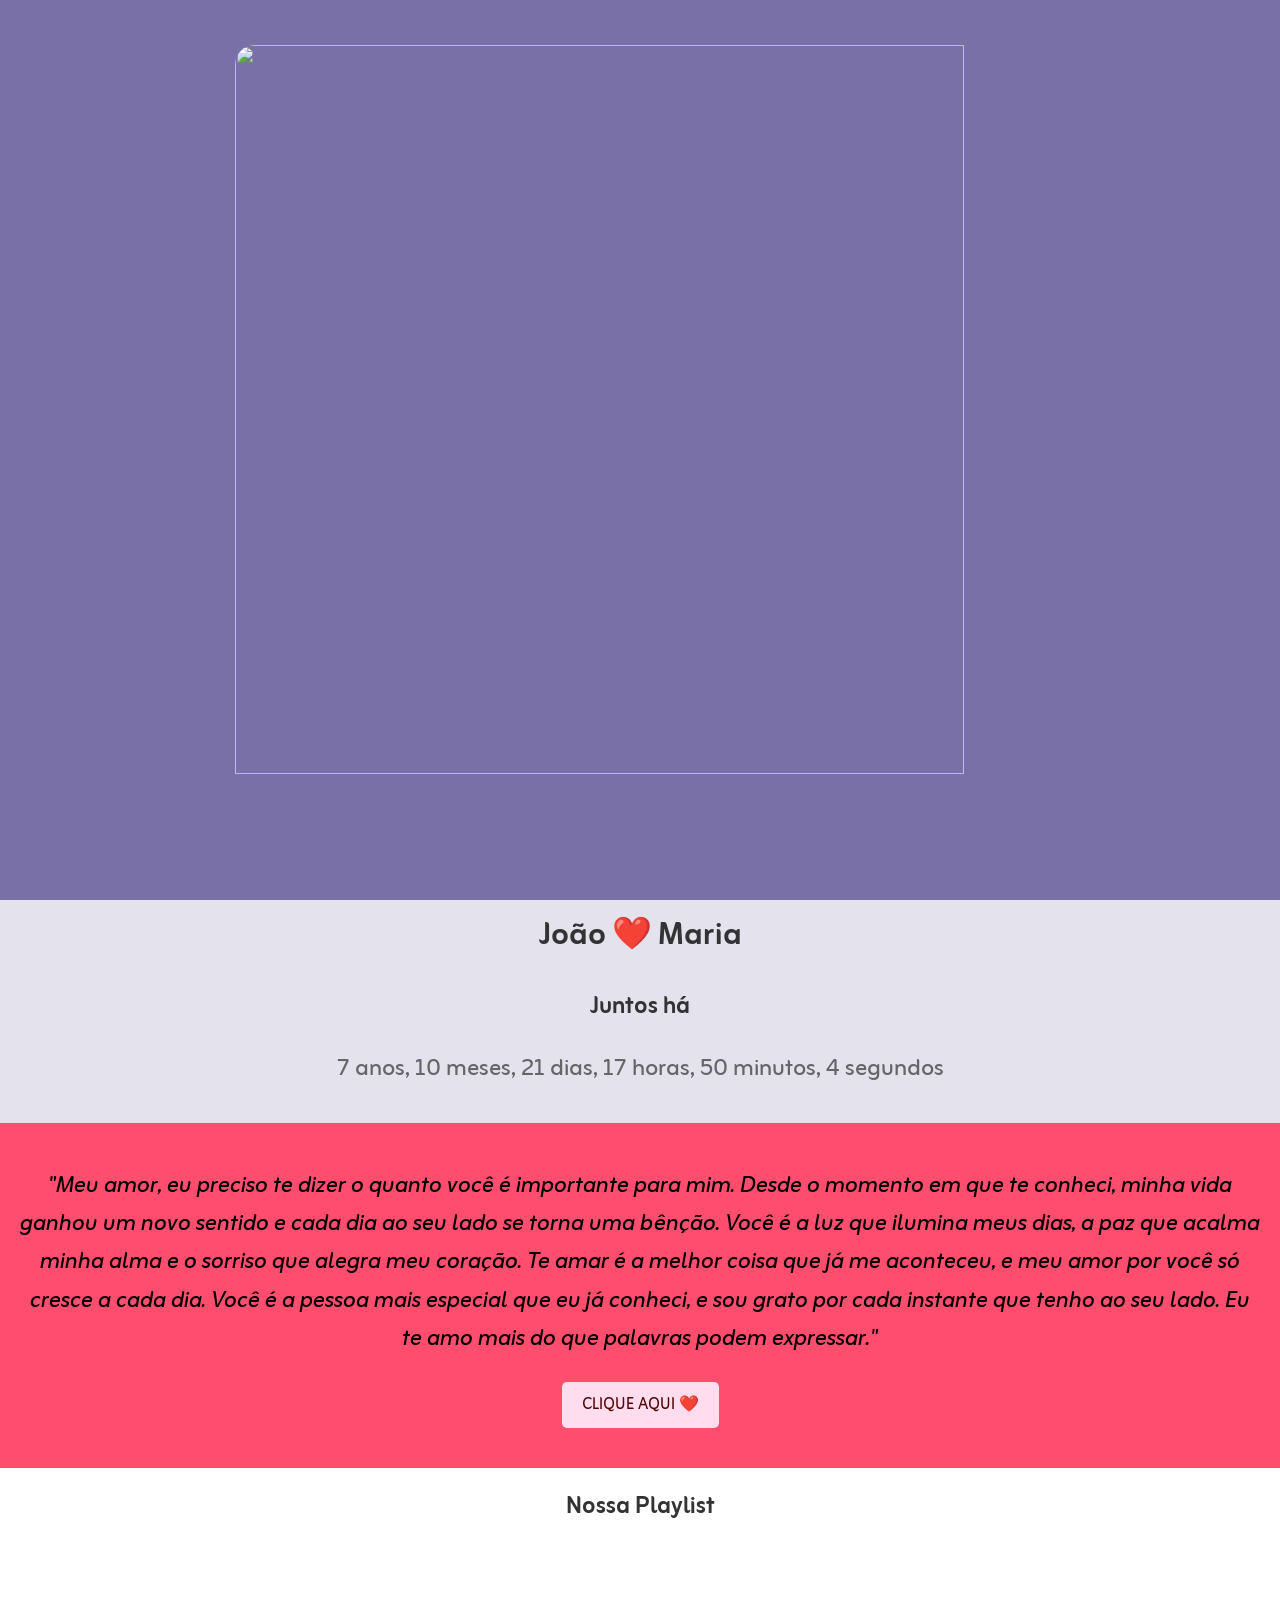
==== index.html @ 99b08e58 "feat: adicionado opção de playlist spotify" ====
<!DOCTYPE html>
<html lang="pt-BR">
<head>
    <meta charset="UTF-8">
    <meta name="viewport" content="width=device-width, initial-scale=1.0">
    <title>Fulano e Fulana</title>
    <link rel="preconnect" href="https://fonts.googleapis.com">
    <link rel="preconnect" href="https://fonts.gstatic.com" crossorigin>
    <link href="https://fonts.googleapis.com/css2?family=Zain:wght@200;300;400;700;800;900&display=swap" rel="stylesheet">
    <style>
        body {
            font-family: 'Zain', sans-serif;
            line-height: 1.6;
            margin: 0;
            padding: 0;
            background-color: #f4f4f4;
        }
        .container {
            max-width: 100%;
            margin: 0 auto;
            background-color: #fff;
            box-shadow: 0 0 10px rgba(0,0,0,0.1);
        }
        .card {
            background-color: #7870a7;
            overflow: hidden;
        }
        .slider {
            position: relative;
            width: 100vh;
            height: 100vh;
            overflow: hidden;
            display: flex;
            justify-content: center;
            align-items: center;
            margin: 0 auto; 
            max-width: 100%; 
        }
        .slide {
            width: 90%;
            height: 90%;
            object-fit: cover;
            object-position: center;
            position: absolute;
            opacity: 0;
            transition: opacity 0.5s ease-in-out;
            border-radius: 20px;
        }
        .slide.active {
            opacity: 1;
        }
        .tempo-namoro {
            padding: 10px;
            text-align: center;
            background-color: rgba(255, 255, 255, 0.8);
            margin-bottom: 0; 
        }
        h2 {
            margin-top: 0;
            color: #333;
        }
        #tempo {
            font-size: 1.6em;
            color: #666;
        }
        .frase-amor {
            padding: 20px;
            text-align: center;
            background-color: #ff4e6d;
            margin-top: 0; 
        }
        .frase-amor p {
            font-size: 1.5em;
            font-style: italic;
        }
        .coracao {
            position: fixed;
            font-size: 20px;
            color: red;
            opacity: 0;
            z-index: 9999;
            animation: cair 3s linear;
        }
        @keyframes cair {
            0% {
                transform: translateY(-100vh) scale(0);
                opacity: 0;
            }
            50% {
                opacity: 1;
            }
            100% {
                transform: translateY(100vh) scale(1);
                opacity: 0;
            }
        }
        #verCoracoes {
            display: block;
            margin: 20px auto;
            padding: 10px 20px;
            font-size: 1em;
            background-color: #ffddee;
            color: rgb(82, 6, 6);
            border: none;
            border-radius: 5px;
            cursor: pointer;
            font-family: 'Zain', sans-serif;
        }
        #verCoracoes:hover {
            color: #f03456;
            background-color: #792050;
        }
        @media (min-width: 768px) {
            #tempo br {
                display: none;
            }
        }
    </style>
</head>
<body>
    <div class="container">
        <div class="card">
            <div class="slider">
                <img src="https://i.pinimg.com/564x/aa/91/34/aa91344b0f8087d02eb458296b3bc774.jpg" class="slide active">
                <img src="https://i.pinimg.com/564x/36/82/0d/36820dabaf756b8c28c690462f1cfafe.jpg" class="slide">
                <img src="https://i.pinimg.com/564x/8c/db/be/8cdbbedd57513ca80be5f199ed4bce88.jpg" class="slide">
                <img src="https://i.pinimg.com/564x/92/40/16/924016464be9f62c24092bea685389ea.jpg" class="slide">
                <img src="https://i.pinimg.com/originals/20/43/fd/2043fd2376ea434335265caad88d81f0.jpg" class="slide">

                <!-- Aqui você copia a linha de cima e cola o link de mais foto -->
            </div>
            <div class="tempo-namoro">
                <h2 style="font-size: 2em;">João ❤️ Maria</h2>
                <h2 style="font-size: 1.5em;">Juntos há</h2>
                <p style="font-size: 1.5em;" id="tempo"></p>
            </div>
        </div>
        <div class="frase-amor">
            <p>"Meu amor, eu preciso te dizer o quanto você é importante para mim. Desde o momento em que te conheci, minha vida ganhou um novo sentido e cada dia ao seu lado se torna uma bênção. Você é a luz que ilumina meus dias, a paz que acalma minha alma e o sorriso que alegra meu coração. Te amar é a melhor coisa que já me aconteceu, e meu amor por você só cresce a cada dia. Você é a pessoa mais especial que eu já conheci, e sou grato por cada instante que tenho ao seu lado. Eu te amo mais do que palavras podem expressar."</p>
            <button id="verCoracoes" onclick="explosaoCoracoes()">CLIQUE AQUI ❤️</button>
        </div>
        <div style="margin-top: 20px;">
            <h2 style="text-align: center; color: #333;">Nossa Playlist</h2>
            <iframe style="border-radius:12px" src="https://open.spotify.com/embed/playlist/44E1ZbB9YMIclzFEpHXOoX?utm_source=generator" width="100%" height="152" frameBorder="0" allowfullscreen="" allow="autoplay; clipboard-write; encrypted-media; fullscreen; picture-in-picture" loading="lazy"></iframe>
        </div>
    </div>

    <script>
        // Slide de fotos
        let slideIndex = 0;
        const slides = document.getElementsByClassName("slide");

        function ajustarAltura() {
            const slider = document.querySelector('.slider');
            slider.style.height = `${window.innerHeight}px`;
        }

        function showSlides() {
            for (let i = 0; i < slides.length; i++) {
                slides[i].classList.remove("active");
            }
            slideIndex++;
            if (slideIndex > slides.length) {slideIndex = 1}
            slides[slideIndex-1].classList.add("active");
            setTimeout(showSlides, 5000); // Muda a imagem a cada 5 segundos
        }

        showSlides();

        // Cálculo do tempo de namoro
        const dataInicio = new Date("2019-01-25 12:00:00"); // Substitua pela data real de início do namoro no formato ANO-MÊS-DIA HORA:MINUTOS:SEGUNDOS

        function formatarUnidade(valor, singular, plural) {
            return valor <= 1 ? `${valor} ${singular}` : `${valor} ${plural}`;
        }

        function atualizarTempo() {
            const agora = new Date();
            const diferenca = agora - dataInicio;

            const anos = Math.floor(diferenca / (1000 * 60 * 60 * 24 * 365));
            const meses = Math.floor((diferenca % (1000 * 60 * 60 * 24 * 365)) / (1000 * 60 * 60 * 24 * 30));
            const dias = Math.floor((diferenca % (1000 * 60 * 60 * 24 * 30)) / (1000 * 60 * 60 * 24));
            const horas = Math.floor((diferenca % (1000 * 60 * 60 * 24)) / (1000 * 60 * 60));
            const minutos = Math.floor((diferenca % (1000 * 60 * 60)) / (1000 * 60));
            const segundos = Math.floor((diferenca % (1000 * 60)) / 1000);

            const anosFormatado = formatarUnidade(anos, 'ano', 'anos');
            const mesesFormatado = formatarUnidade(meses, 'mês', 'meses');
            const diasFormatado = formatarUnidade(dias, 'dia', 'dias');
            const horasFormatado = formatarUnidade(horas, 'hora', 'horas');
            const minutosFormatado = formatarUnidade(minutos, 'minuto', 'minutos');
            const segundosFormatado = formatarUnidade(segundos, 'segundo', 'segundos');

            document.getElementById("tempo").innerHTML = 
                `${anosFormatado}, ${mesesFormatado}, ${diasFormatado}, ${horasFormatado}, <br>${minutosFormatado}, ${segundosFormatado}`;
        }

        setInterval(atualizarTempo, 1000); // Atualiza a cada segundo
        atualizarTempo(); // Chama imediatamente para exibir o tempo inicial

        // Explosão de corações
        function criarCoracao() {
            const coracao = document.createElement('div');
            coracao.classList.add('coracao');
            coracao.innerHTML = '❤️😍';
            coracao.style.left = Math.random() * 100 + 'vw';
            coracao.style.top = '-20px'; // Posiciona o coração acima da tela
            document.body.appendChild(coracao);

            setTimeout(() => {
                coracao.remove();
            }, 5000);
        }

        function explosaoCoracoes() {
            for (let i = 0; i < 70; i++) {
                setTimeout(criarCoracao, i * 70);
            }
        }

        window.addEventListener('load', explosaoCoracoes);

        document.getElementById('verCoracoes').addEventListener('click', function() {
            explosaoCoracoes();
        });
    </script>
</body>
</html>
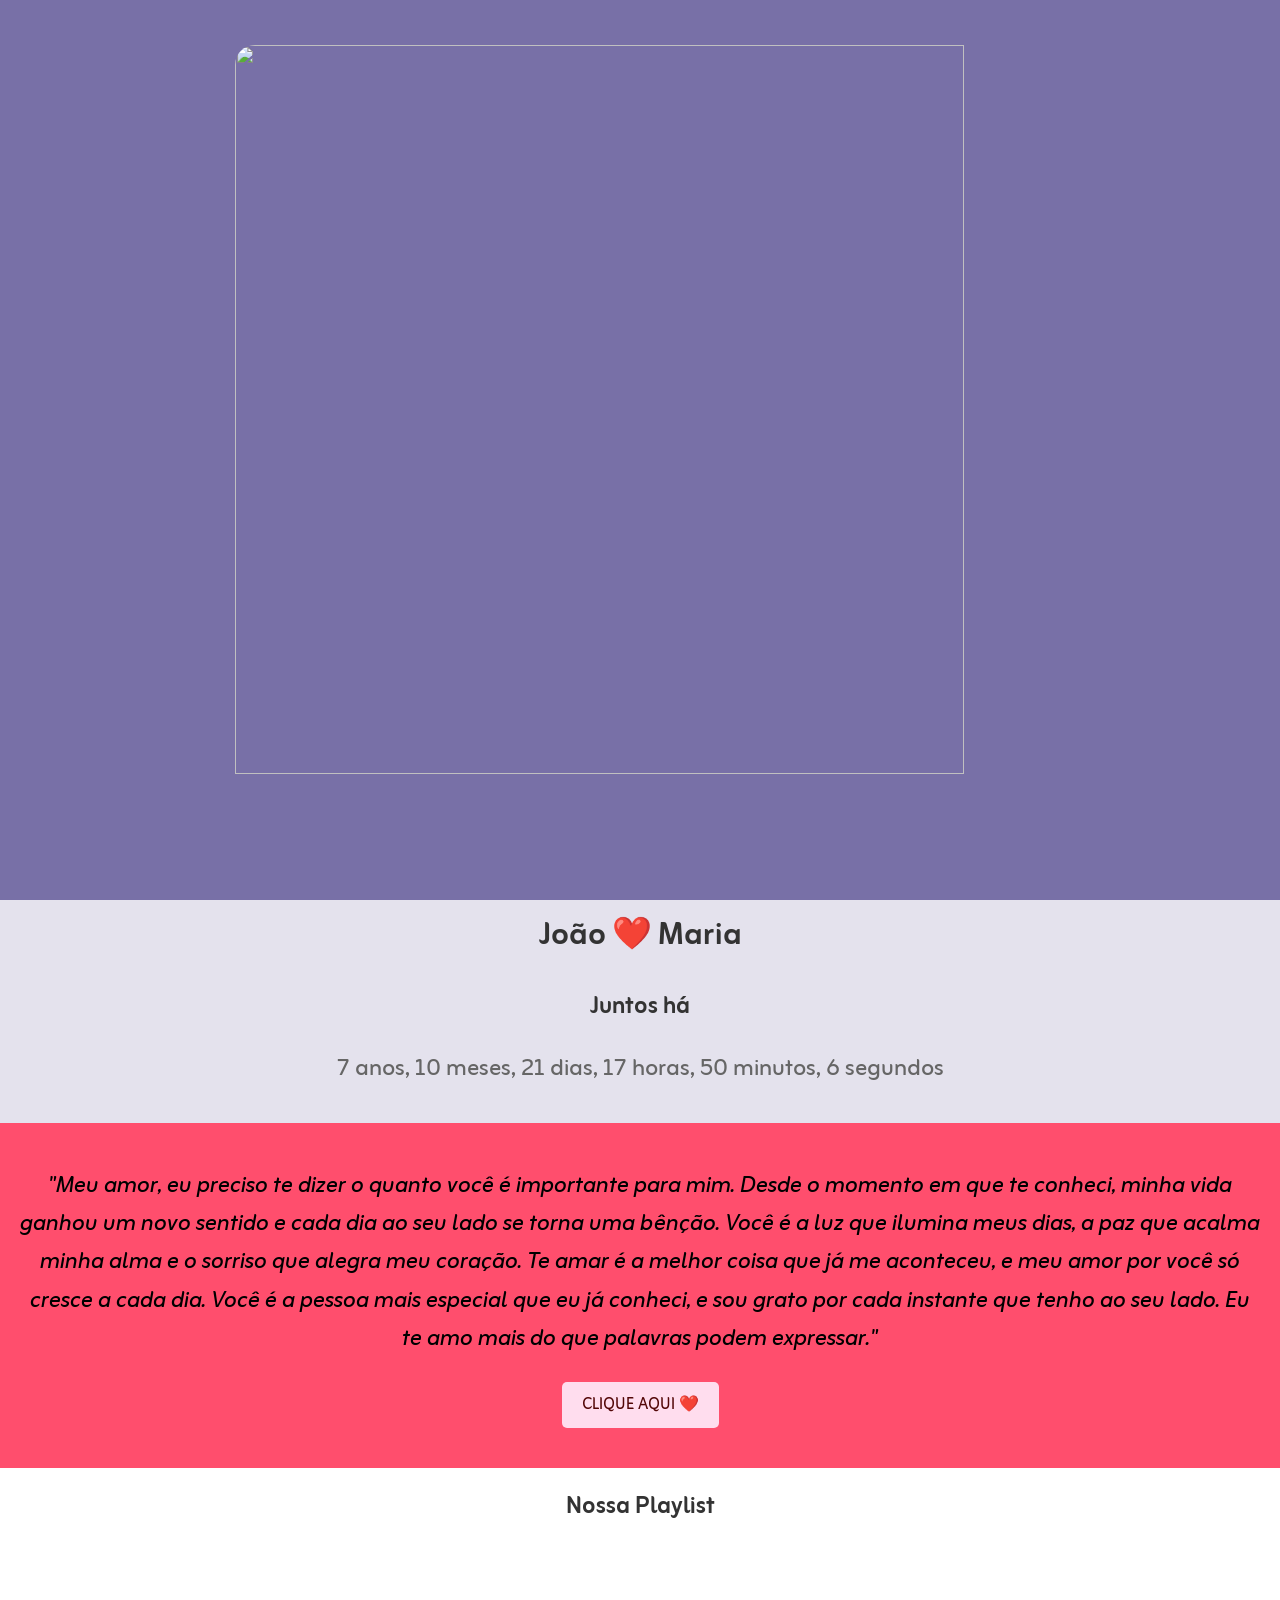
==== commit 798c71f7: "fix: ajuste na exibição dos corações" ====
--- a/index.html
+++ b/index.html
@@ -79,18 +79,18 @@
             color: red;
             opacity: 0;
             z-index: 9999;
-            animation: cair 3s linear;
-        }
-        @keyframes cair {
+            animation: subir 3s linear;
+        }
+        @keyframes subir {
             0% {
-                transform: translateY(-100vh) scale(0);
+                transform: translateY(100vh) scale(0);
                 opacity: 0;
             }
             50% {
                 opacity: 1;
             }
             100% {
-                transform: translateY(100vh) scale(1);
+                transform: translateY(-100vh) scale(1);
                 opacity: 0;
             }
         }
@@ -205,7 +205,7 @@
             coracao.classList.add('coracao');
             coracao.innerHTML = '❤️😍';
             coracao.style.left = Math.random() * 100 + 'vw';
-            coracao.style.top = '-20px'; // Posiciona o coração acima da tela
+            coracao.style.bottom = '-20px'; 
             document.body.appendChild(coracao);
 
             setTimeout(() => {
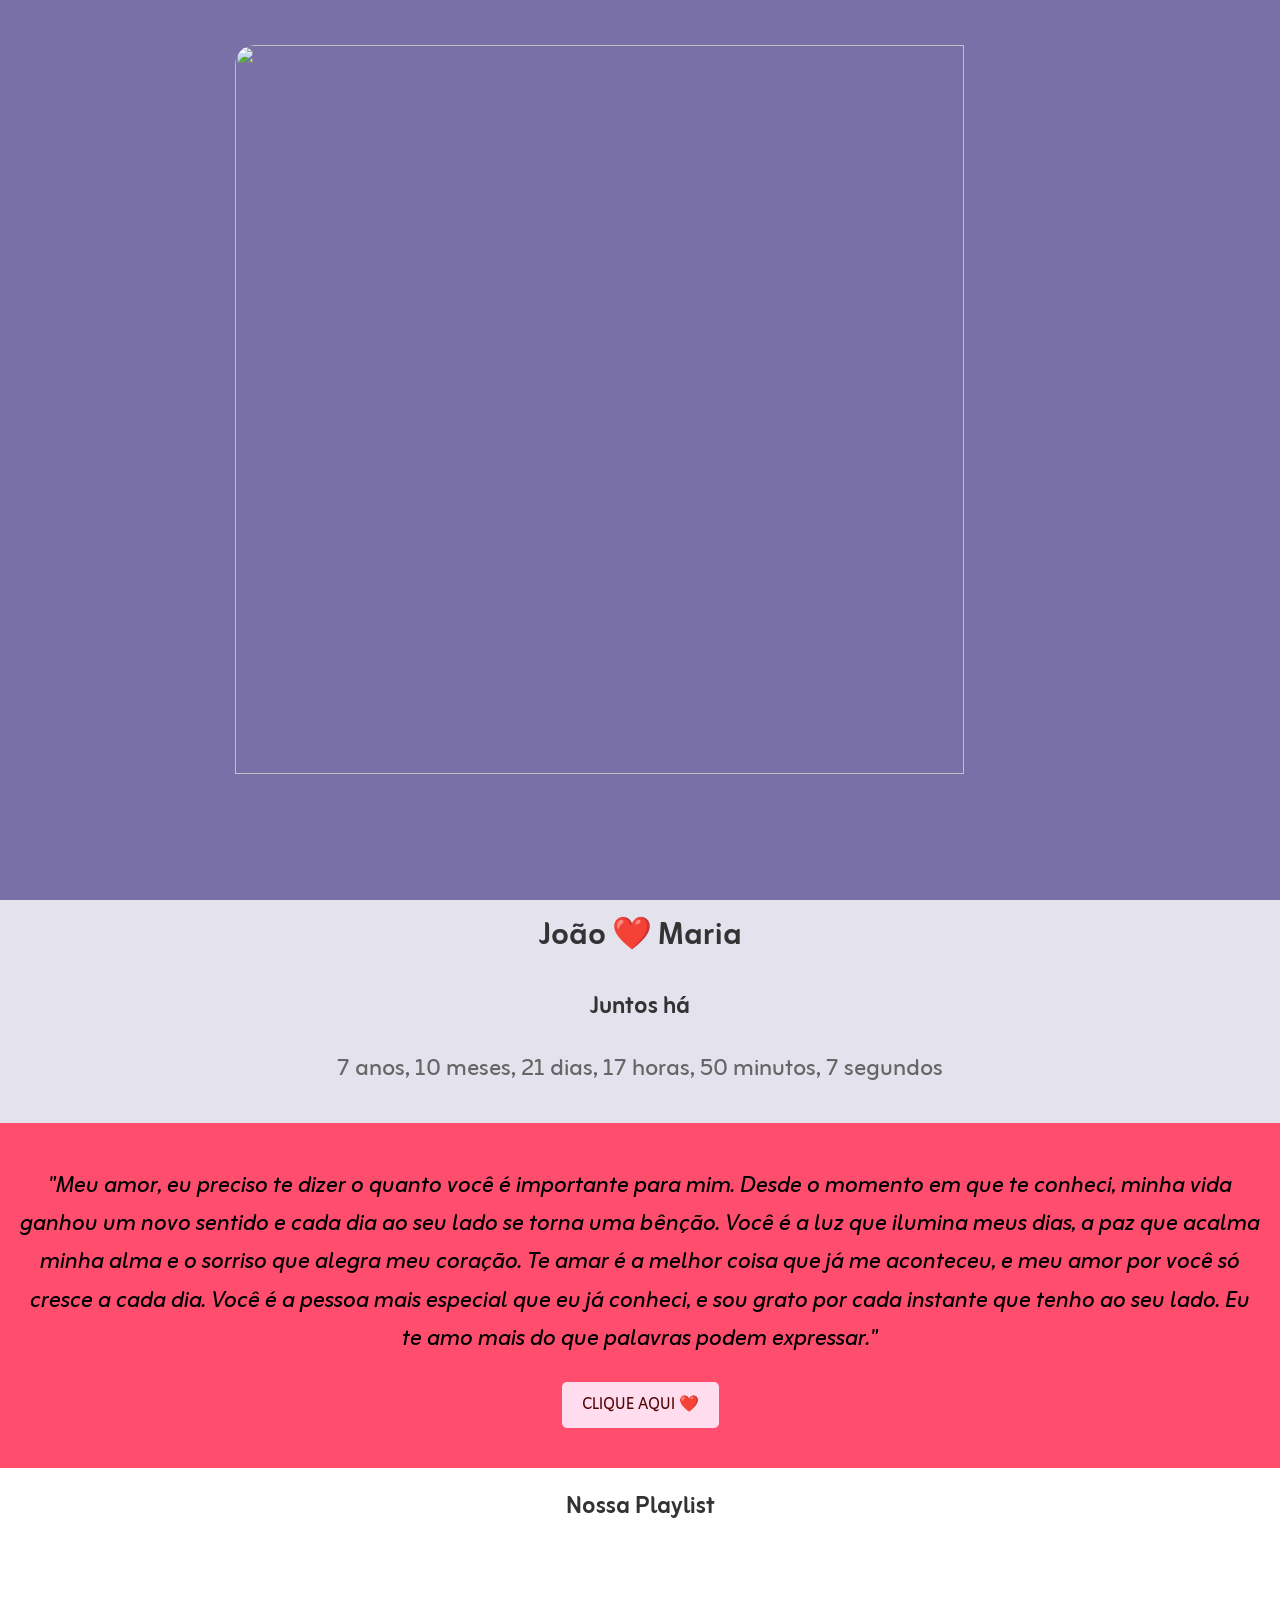
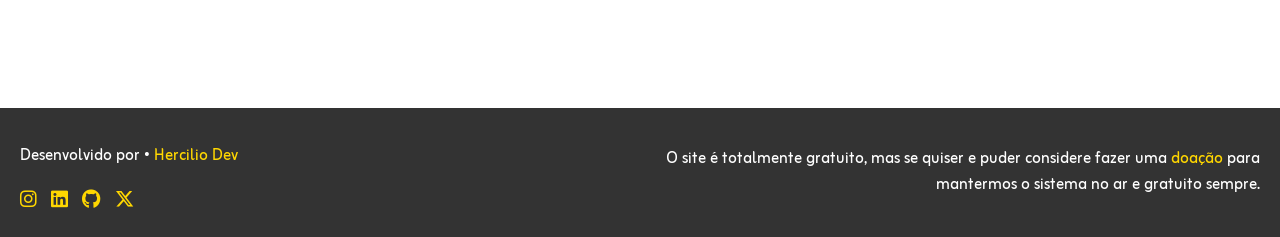
==== commit b4ecfdc1: "feat: adicionado rodapé do site" ====
--- a/index.html
+++ b/index.html
@@ -7,6 +7,7 @@
     <link rel="preconnect" href="https://fonts.googleapis.com">
     <link rel="preconnect" href="https://fonts.gstatic.com" crossorigin>
     <link href="https://fonts.googleapis.com/css2?family=Zain:wght@200;300;400;700;800;900&display=swap" rel="stylesheet">
+    <link rel="stylesheet" href="https://cdnjs.cloudflare.com/ajax/libs/font-awesome/6.6.0/css/all.min.css" integrity="sha512-Kc323vGBEqzTmouAECnVceyQqyqdsSiqLQISBL29aUW4U/M7pSPA/gEUZQqv1cwx4OnYxTxve5UMg5GT6L4JJg==" crossorigin="anonymous" referrerpolicy="no-referrer" />
     <style>
         body {
             font-family: 'Zain', sans-serif;
@@ -115,6 +116,62 @@
                 display: none;
             }
         }
+        footer {
+            background-color: #333;
+            color: #fff;
+            padding: 20px;
+            display: flex;
+            justify-content: space-between;
+            align-items: center;
+            flex-wrap: wrap;
+        }
+        .footer-left, .footer-right {
+            flex: 1;
+            min-width: 250px;
+        }
+        .footer-left {
+            text-align: left;
+        }
+        .footer-left a {
+            color: #ffd700;
+            text-decoration: none;
+        }
+        .footer-left a:hover {
+            color: #a97d05;
+        }
+        .social-icons {
+            margin-top: 10px;
+        }
+        .social-icons a {
+            color: #ffd700;
+            margin-right: 10px;
+            text-decoration: none;
+            font-size: 1.2em;
+            transition: color 0.3s ease;
+        }
+        .social-icons a:hover {
+            color: #a97d05;
+        }
+        .footer-right {
+            text-align: right;
+        }
+        .footer-right a {
+            color: #ffd700;
+            text-decoration: none;
+            transition: color 0.3s ease;
+        }
+        .footer-right a:hover {
+            color: #a97d05;
+        }
+        @media (max-width: 768px) {
+            .footer-left, .footer-right {
+                text-align: center;
+                flex: 1 0 100%;
+            }
+            .footer-right {
+                margin-top: 20px;
+            }
+        }
     </style>
 </head>
 <body>
@@ -144,6 +201,20 @@
             <iframe style="border-radius:12px" src="https://open.spotify.com/embed/playlist/44E1ZbB9YMIclzFEpHXOoX?utm_source=generator" width="100%" height="152" frameBorder="0" allowfullscreen="" allow="autoplay; clipboard-write; encrypted-media; fullscreen; picture-in-picture" loading="lazy"></iframe>
         </div>
     </div>
+    <footer>
+        <div class="footer-left">
+            <p>Desenvolvido por • <a href="https://hercilio.me" target="_blank">Hercilio Dev</a></p>
+            <span class="social-icons">
+                <a href="https://instagram.com/hercilio.png" target="_blank"><i class="fa-brands fa-instagram"></i></a>
+                <a href="https://linkedin.com/in/hercilioln" target="_blank"><i class="fa-brands fa-linkedin"></i></a>
+                <a href="https://github.com/hercilioln" target="_blank"><i class="fa-brands fa-github"></i></a>
+                <a href="https://twitter.com/hercilioln" target="_blank"><i class="fa-brands fa-x-twitter"></i></a>
+            </span>
+        </div>
+        <div class="footer-right">
+            <p>O site é totalmente gratuito, mas se quiser e puder considere fazer uma <a href="#">doação</a> para mantermos o sistema no ar e gratuito sempre.</p>
+        </div>
+    </footer>
 
     <script>
         // Slide de fotos
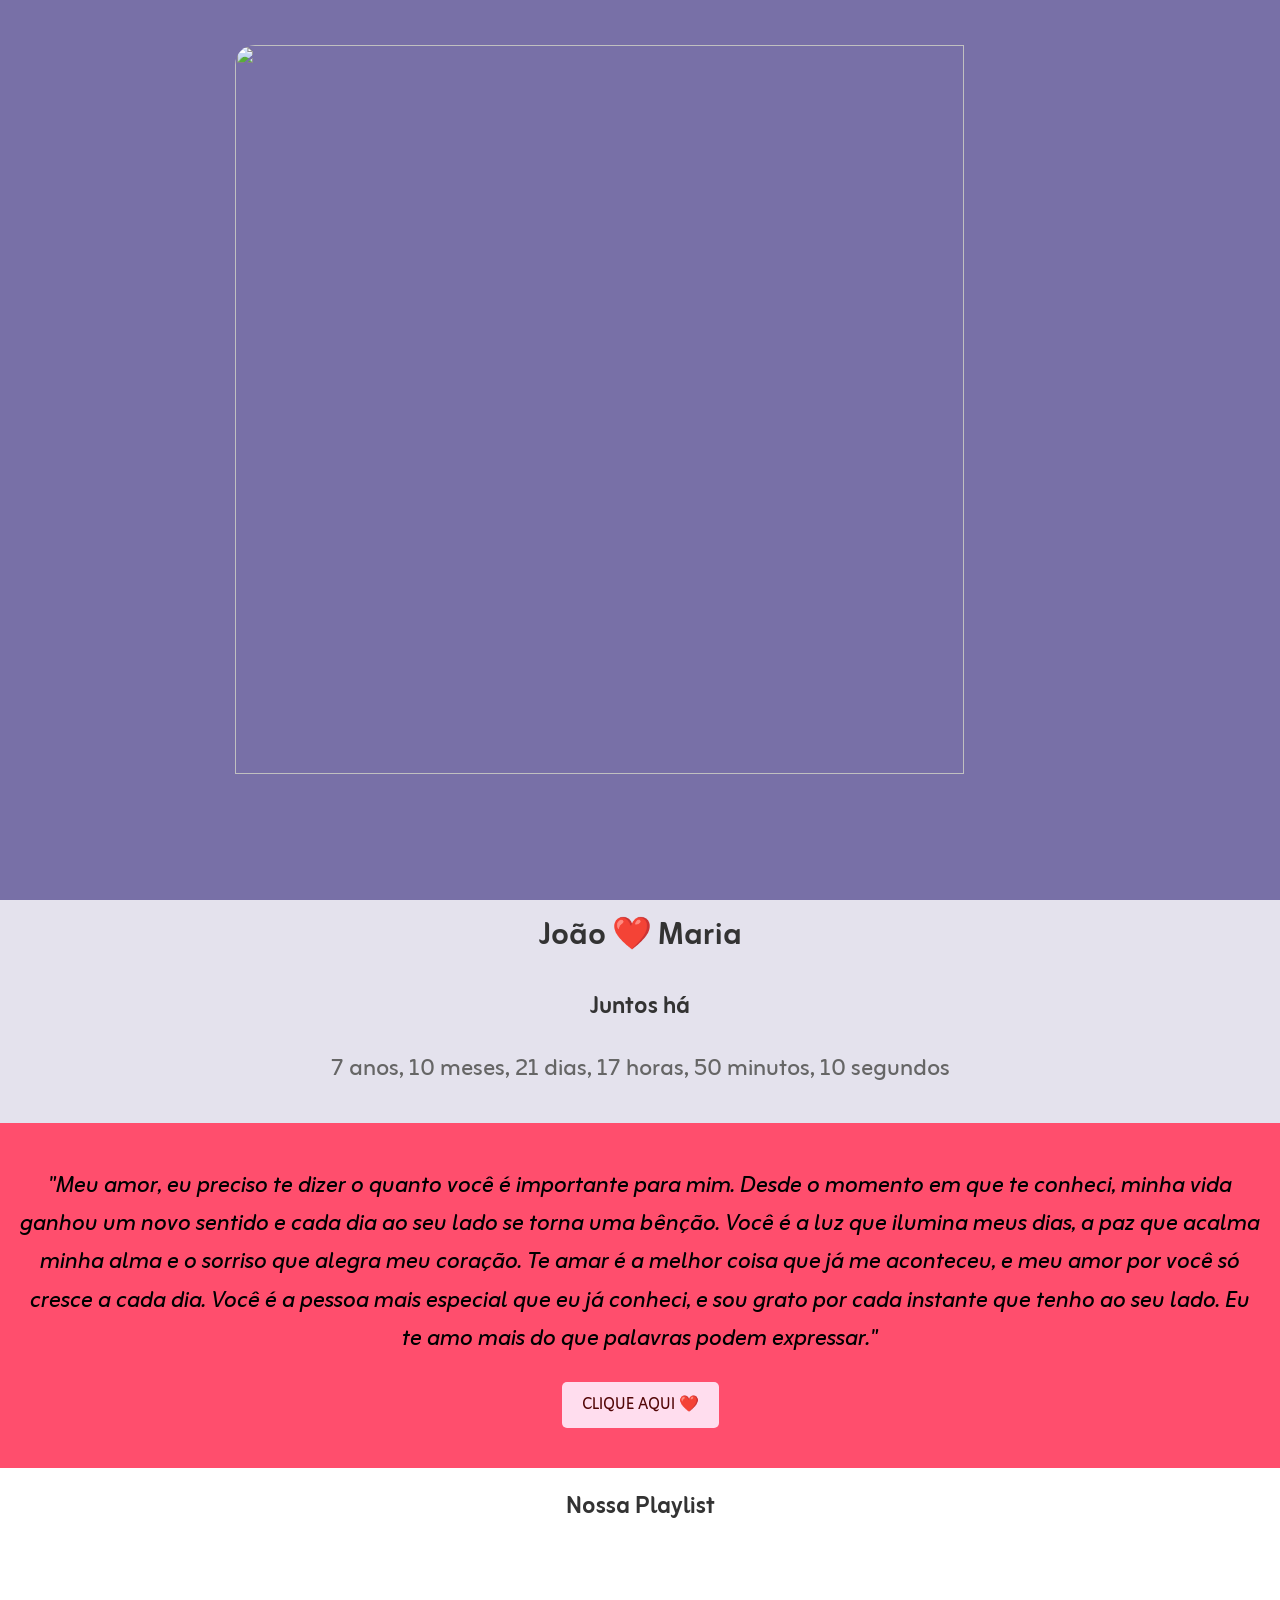
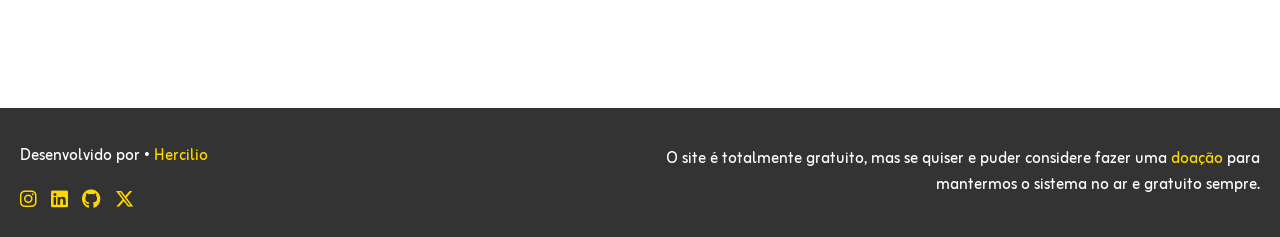
==== commit a5d7e8a2: "fix: ajuste no tempo de namoro" ====
--- a/index.html
+++ b/index.html
@@ -203,7 +203,7 @@
     </div>
     <footer>
         <div class="footer-left">
-            <p>Desenvolvido por • <a href="https://hercilio.me" target="_blank">Hercilio Dev</a></p>
+            <p>Desenvolvido por • <a href="https://hercilio.me" target="_blank">Hercilio</a></p>
             <span class="social-icons">
                 <a href="https://instagram.com/hercilio.png" target="_blank"><i class="fa-brands fa-instagram"></i></a>
                 <a href="https://linkedin.com/in/hercilioln" target="_blank"><i class="fa-brands fa-linkedin"></i></a>
@@ -264,7 +264,7 @@
             const segundosFormatado = formatarUnidade(segundos, 'segundo', 'segundos');
 
             document.getElementById("tempo").innerHTML = 
-                `${anosFormatado}, ${mesesFormatado}, ${diasFormatado}, ${horasFormatado}, <br>${minutosFormatado}, ${segundosFormatado}`;
+                `${anosFormatado}, ${mesesFormatado}, ${diasFormatado}, <br>${horasFormatado}, ${minutosFormatado}, ${segundosFormatado}`;
         }
 
         setInterval(atualizarTempo, 1000); // Atualiza a cada segundo
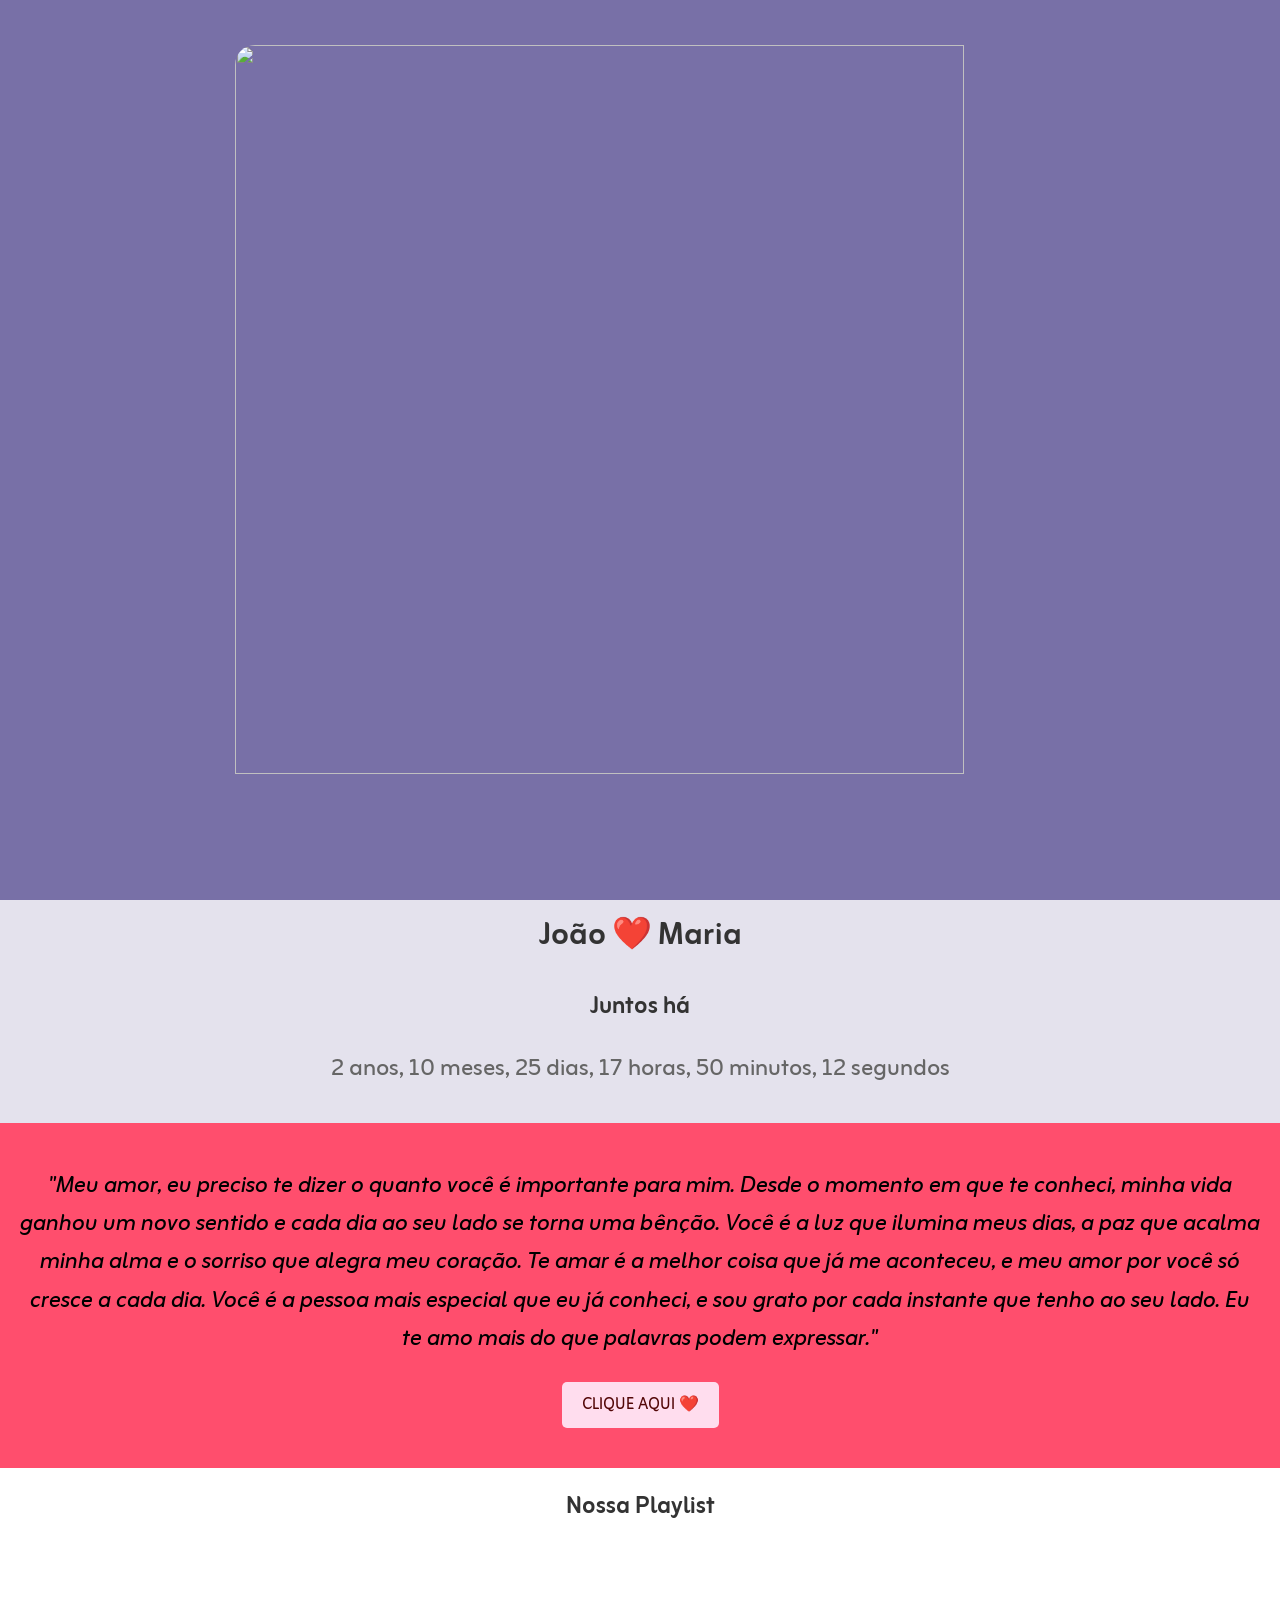
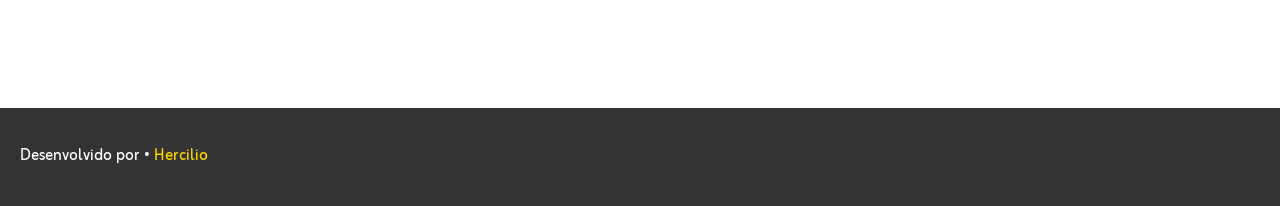
==== commit b78721ac: "refactor: melhorias no fluxo de arquivos pelo fetch" ====
--- a/index.html
+++ b/index.html
@@ -3,298 +3,35 @@
 <head>
     <meta charset="UTF-8">
     <meta name="viewport" content="width=device-width, initial-scale=1.0">
-    <title>Fulano e Fulana</title>
+    <title> </title>
+    
     <link rel="preconnect" href="https://fonts.googleapis.com">
     <link rel="preconnect" href="https://fonts.gstatic.com" crossorigin>
     <link href="https://fonts.googleapis.com/css2?family=Zain:wght@200;300;400;700;800;900&display=swap" rel="stylesheet">
     <link rel="stylesheet" href="https://cdnjs.cloudflare.com/ajax/libs/font-awesome/6.6.0/css/all.min.css" integrity="sha512-Kc323vGBEqzTmouAECnVceyQqyqdsSiqLQISBL29aUW4U/M7pSPA/gEUZQqv1cwx4OnYxTxve5UMg5GT6L4JJg==" crossorigin="anonymous" referrerpolicy="no-referrer" />
-    <style>
-        body {
-            font-family: 'Zain', sans-serif;
-            line-height: 1.6;
-            margin: 0;
-            padding: 0;
-            background-color: #f4f4f4;
-        }
-        .container {
-            max-width: 100%;
-            margin: 0 auto;
-            background-color: #fff;
-            box-shadow: 0 0 10px rgba(0,0,0,0.1);
-        }
-        .card {
-            background-color: #7870a7;
-            overflow: hidden;
-        }
-        .slider {
-            position: relative;
-            width: 100vh;
-            height: 100vh;
-            overflow: hidden;
-            display: flex;
-            justify-content: center;
-            align-items: center;
-            margin: 0 auto; 
-            max-width: 100%; 
-        }
-        .slide {
-            width: 90%;
-            height: 90%;
-            object-fit: cover;
-            object-position: center;
-            position: absolute;
-            opacity: 0;
-            transition: opacity 0.5s ease-in-out;
-            border-radius: 20px;
-        }
-        .slide.active {
-            opacity: 1;
-        }
-        .tempo-namoro {
-            padding: 10px;
-            text-align: center;
-            background-color: rgba(255, 255, 255, 0.8);
-            margin-bottom: 0; 
-        }
-        h2 {
-            margin-top: 0;
-            color: #333;
-        }
-        #tempo {
-            font-size: 1.6em;
-            color: #666;
-        }
-        .frase-amor {
-            padding: 20px;
-            text-align: center;
-            background-color: #ff4e6d;
-            margin-top: 0; 
-        }
-        .frase-amor p {
-            font-size: 1.5em;
-            font-style: italic;
-        }
-        .coracao {
-            position: fixed;
-            font-size: 20px;
-            color: red;
-            opacity: 0;
-            z-index: 9999;
-            animation: subir 3s linear;
-        }
-        @keyframes subir {
-            0% {
-                transform: translateY(100vh) scale(0);
-                opacity: 0;
-            }
-            50% {
-                opacity: 1;
-            }
-            100% {
-                transform: translateY(-100vh) scale(1);
-                opacity: 0;
-            }
-        }
-        #verCoracoes {
-            display: block;
-            margin: 20px auto;
-            padding: 10px 20px;
-            font-size: 1em;
-            background-color: #ffddee;
-            color: rgb(82, 6, 6);
-            border: none;
-            border-radius: 5px;
-            cursor: pointer;
-            font-family: 'Zain', sans-serif;
-        }
-        #verCoracoes:hover {
-            color: #f03456;
-            background-color: #792050;
-        }
-        @media (min-width: 768px) {
-            #tempo br {
-                display: none;
-            }
-        }
-        footer {
-            background-color: #333;
-            color: #fff;
-            padding: 20px;
-            display: flex;
-            justify-content: space-between;
-            align-items: center;
-            flex-wrap: wrap;
-        }
-        .footer-left, .footer-right {
-            flex: 1;
-            min-width: 250px;
-        }
-        .footer-left {
-            text-align: left;
-        }
-        .footer-left a {
-            color: #ffd700;
-            text-decoration: none;
-        }
-        .footer-left a:hover {
-            color: #a97d05;
-        }
-        .social-icons {
-            margin-top: 10px;
-        }
-        .social-icons a {
-            color: #ffd700;
-            margin-right: 10px;
-            text-decoration: none;
-            font-size: 1.2em;
-            transition: color 0.3s ease;
-        }
-        .social-icons a:hover {
-            color: #a97d05;
-        }
-        .footer-right {
-            text-align: right;
-        }
-        .footer-right a {
-            color: #ffd700;
-            text-decoration: none;
-            transition: color 0.3s ease;
-        }
-        .footer-right a:hover {
-            color: #a97d05;
-        }
-        @media (max-width: 768px) {
-            .footer-left, .footer-right {
-                text-align: center;
-                flex: 1 0 100%;
-            }
-            .footer-right {
-                margin-top: 20px;
-            }
-        }
-    </style>
+    <link rel="stylesheet" href="style.css">
 </head>
 <body>
     <div class="container">
         <div class="card">
-            <div class="slider">
-                <img src="https://i.pinimg.com/564x/aa/91/34/aa91344b0f8087d02eb458296b3bc774.jpg" class="slide active">
-                <img src="https://i.pinimg.com/564x/36/82/0d/36820dabaf756b8c28c690462f1cfafe.jpg" class="slide">
-                <img src="https://i.pinimg.com/564x/8c/db/be/8cdbbedd57513ca80be5f199ed4bce88.jpg" class="slide">
-                <img src="https://i.pinimg.com/564x/92/40/16/924016464be9f62c24092bea685389ea.jpg" class="slide">
-                <img src="https://i.pinimg.com/originals/20/43/fd/2043fd2376ea434335265caad88d81f0.jpg" class="slide">
-
-                <!-- Aqui você copia a linha de cima e cola o link de mais foto -->
-            </div>
+            <div class="slider" id="sliderContainer"></div>
             <div class="tempo-namoro">
-                <h2 style="font-size: 2em;">João ❤️ Maria</h2>
+                <div id="nomesContainer"></div>
                 <h2 style="font-size: 1.5em;">Juntos há</h2>
                 <p style="font-size: 1.5em;" id="tempo"></p>
             </div>
         </div>
         <div class="frase-amor">
-            <p>"Meu amor, eu preciso te dizer o quanto você é importante para mim. Desde o momento em que te conheci, minha vida ganhou um novo sentido e cada dia ao seu lado se torna uma bênção. Você é a luz que ilumina meus dias, a paz que acalma minha alma e o sorriso que alegra meu coração. Te amar é a melhor coisa que já me aconteceu, e meu amor por você só cresce a cada dia. Você é a pessoa mais especial que eu já conheci, e sou grato por cada instante que tenho ao seu lado. Eu te amo mais do que palavras podem expressar."</p>
+            <div id="fraseContainer"></div>
             <button id="verCoracoes" onclick="explosaoCoracoes()">CLIQUE AQUI ❤️</button>
         </div>
         <div style="margin-top: 20px;">
             <h2 style="text-align: center; color: #333;">Nossa Playlist</h2>
-            <iframe style="border-radius:12px" src="https://open.spotify.com/embed/playlist/44E1ZbB9YMIclzFEpHXOoX?utm_source=generator" width="100%" height="152" frameBorder="0" allowfullscreen="" allow="autoplay; clipboard-write; encrypted-media; fullscreen; picture-in-picture" loading="lazy"></iframe>
+            <div id="spotify"></div>
         </div>
     </div>
-    <footer>
-        <div class="footer-left">
-            <p>Desenvolvido por • <a href="https://hercilio.me" target="_blank">Hercilio</a></p>
-            <span class="social-icons">
-                <a href="https://instagram.com/hercilio.png" target="_blank"><i class="fa-brands fa-instagram"></i></a>
-                <a href="https://linkedin.com/in/hercilioln" target="_blank"><i class="fa-brands fa-linkedin"></i></a>
-                <a href="https://github.com/hercilioln" target="_blank"><i class="fa-brands fa-github"></i></a>
-                <a href="https://twitter.com/hercilioln" target="_blank"><i class="fa-brands fa-x-twitter"></i></a>
-            </span>
-        </div>
-        <div class="footer-right">
-            <p>O site é totalmente gratuito, mas se quiser e puder considere fazer uma <a href="#">doação</a> para mantermos o sistema no ar e gratuito sempre.</p>
-        </div>
-    </footer>
-
-    <script>
-        // Slide de fotos
-        let slideIndex = 0;
-        const slides = document.getElementsByClassName("slide");
-
-        function ajustarAltura() {
-            const slider = document.querySelector('.slider');
-            slider.style.height = `${window.innerHeight}px`;
-        }
-
-        function showSlides() {
-            for (let i = 0; i < slides.length; i++) {
-                slides[i].classList.remove("active");
-            }
-            slideIndex++;
-            if (slideIndex > slides.length) {slideIndex = 1}
-            slides[slideIndex-1].classList.add("active");
-            setTimeout(showSlides, 5000); // Muda a imagem a cada 5 segundos
-        }
-
-        showSlides();
-
-        // Cálculo do tempo de namoro
-        const dataInicio = new Date("2019-01-25 12:00:00"); // Substitua pela data real de início do namoro no formato ANO-MÊS-DIA HORA:MINUTOS:SEGUNDOS
-
-        function formatarUnidade(valor, singular, plural) {
-            return valor <= 1 ? `${valor} ${singular}` : `${valor} ${plural}`;
-        }
-
-        function atualizarTempo() {
-            const agora = new Date();
-            const diferenca = agora - dataInicio;
-
-            const anos = Math.floor(diferenca / (1000 * 60 * 60 * 24 * 365));
-            const meses = Math.floor((diferenca % (1000 * 60 * 60 * 24 * 365)) / (1000 * 60 * 60 * 24 * 30));
-            const dias = Math.floor((diferenca % (1000 * 60 * 60 * 24 * 30)) / (1000 * 60 * 60 * 24));
-            const horas = Math.floor((diferenca % (1000 * 60 * 60 * 24)) / (1000 * 60 * 60));
-            const minutos = Math.floor((diferenca % (1000 * 60 * 60)) / (1000 * 60));
-            const segundos = Math.floor((diferenca % (1000 * 60)) / 1000);
-
-            const anosFormatado = formatarUnidade(anos, 'ano', 'anos');
-            const mesesFormatado = formatarUnidade(meses, 'mês', 'meses');
-            const diasFormatado = formatarUnidade(dias, 'dia', 'dias');
-            const horasFormatado = formatarUnidade(horas, 'hora', 'horas');
-            const minutosFormatado = formatarUnidade(minutos, 'minuto', 'minutos');
-            const segundosFormatado = formatarUnidade(segundos, 'segundo', 'segundos');
-
-            document.getElementById("tempo").innerHTML = 
-                `${anosFormatado}, ${mesesFormatado}, ${diasFormatado}, <br>${horasFormatado}, ${minutosFormatado}, ${segundosFormatado}`;
-        }
-
-        setInterval(atualizarTempo, 1000); // Atualiza a cada segundo
-        atualizarTempo(); // Chama imediatamente para exibir o tempo inicial
-
-        // Explosão de corações
-        function criarCoracao() {
-            const coracao = document.createElement('div');
-            coracao.classList.add('coracao');
-            coracao.innerHTML = '❤️😍';
-            coracao.style.left = Math.random() * 100 + 'vw';
-            coracao.style.bottom = '-20px'; 
-            document.body.appendChild(coracao);
-
-            setTimeout(() => {
-                coracao.remove();
-            }, 5000);
-        }
-
-        function explosaoCoracoes() {
-            for (let i = 0; i < 70; i++) {
-                setTimeout(criarCoracao, i * 70);
-            }
-        }
-
-        window.addEventListener('load', explosaoCoracoes);
-
-        document.getElementById('verCoracoes').addEventListener('click', function() {
-            explosaoCoracoes();
-        });
-    </script>
+    
+    <script src="data.js"></script>
+    <script src="script.js"> </script>
 </body>
 </html>
--- a/style.css
+++ b/style.css
@@ -0,0 +1,163 @@
+body {
+    font-family: 'Zain', sans-serif;
+    line-height: 1.6;
+    margin: 0;
+    padding: 0;
+    background-color: #f4f4f4;
+}
+.container {
+    max-width: 100%;
+    margin: 0 auto;
+    background-color: #fff;
+    box-shadow: 0 0 10px rgba(0,0,0,0.1);
+}
+.card {
+    background-color: #7870a7;
+    overflow: hidden;
+}
+.slider {
+    position: relative;
+    width: 100vh;
+    height: 100vh;
+    overflow: hidden;
+    display: flex;
+    justify-content: center;
+    align-items: center;
+    margin: 0 auto; 
+    max-width: 100%; 
+}
+.slide {
+    width: 90%;
+    height: 90%;
+    object-fit: cover;
+    object-position: center;
+    position: absolute;
+    opacity: 0;
+    transition: opacity 0.5s ease-in-out;
+    border-radius: 20px;
+}
+.slide.active {
+    opacity: 1;
+}
+.tempo-namoro {
+    padding: 10px;
+    text-align: center;
+    background-color: rgba(255, 255, 255, 0.8);
+    margin-bottom: 0; 
+}
+h2 {
+    margin-top: 0;
+    color: #333;
+}
+#tempo {
+    font-size: 1.6em;
+    color: #666;
+}
+.frase-amor {
+    padding: 20px;
+    text-align: center;
+    background-color: #ff4e6d;
+    margin-top: 0; 
+}
+.frase-amor p {
+    font-size: 1.5em;
+    font-style: italic;
+}
+.coracao {
+    position: fixed;
+    font-size: 20px;
+    color: red;
+    opacity: 0;
+    z-index: 9999;
+    animation: subir 3s linear;
+}
+@keyframes subir {
+    0% {
+        transform: translateY(100vh) scale(0);
+        opacity: 0;
+    }
+    50% {
+        opacity: 1;
+    }
+    100% {
+        transform: translateY(-100vh) scale(1);
+        opacity: 0;
+    }
+}
+#verCoracoes {
+    display: block;
+    margin: 20px auto;
+    padding: 10px 20px;
+    font-size: 1em;
+    background-color: #ffddee;
+    color: rgb(82, 6, 6);
+    border: none;
+    border-radius: 5px;
+    cursor: pointer;
+    font-family: 'Zain', sans-serif;
+}
+#verCoracoes:hover {
+    color: #f03456;
+    background-color: #792050;
+}
+@media (min-width: 768px) {
+    #tempo br {
+        display: none;
+    }
+}
+footer {
+    background-color: #333;
+    color: #fff;
+    padding: 20px;
+    display: flex;
+    justify-content: space-between;
+    align-items: center;
+    flex-wrap: wrap;
+}
+.footer-left, .footer-right {
+    flex: 1;
+    min-width: 250px;
+}
+.footer-left {
+    text-align: left;
+}
+.footer-left a {
+    color: #ffd700;
+    text-decoration: none;
+}
+.footer-left a:hover {
+    color: #a97d05;
+}
+.social-icons {
+    margin-top: 10px;
+}
+.social-icons a {
+    color: #ffd700;
+    margin-right: 10px;
+    text-decoration: none;
+    font-size: 1.2em;
+    transition: color 0.3s ease;
+}
+.social-icons a:hover {
+    color: #a97d05;
+}
+.footer-right {
+    text-align: right;
+}
+.footer-right a {
+    color: #ffd700;
+    text-decoration: none;
+    transition: color 0.3s ease;
+}
+.footer-right a:hover {
+    color: #a97d05;
+}
+@media (max-width: 768px) {
+    .footer-left, .footer-right {
+        text-align: center;
+        flex: 1 0 100%;
+    }
+    .footer-right {
+        margin-top: 20px;
+    }
+}
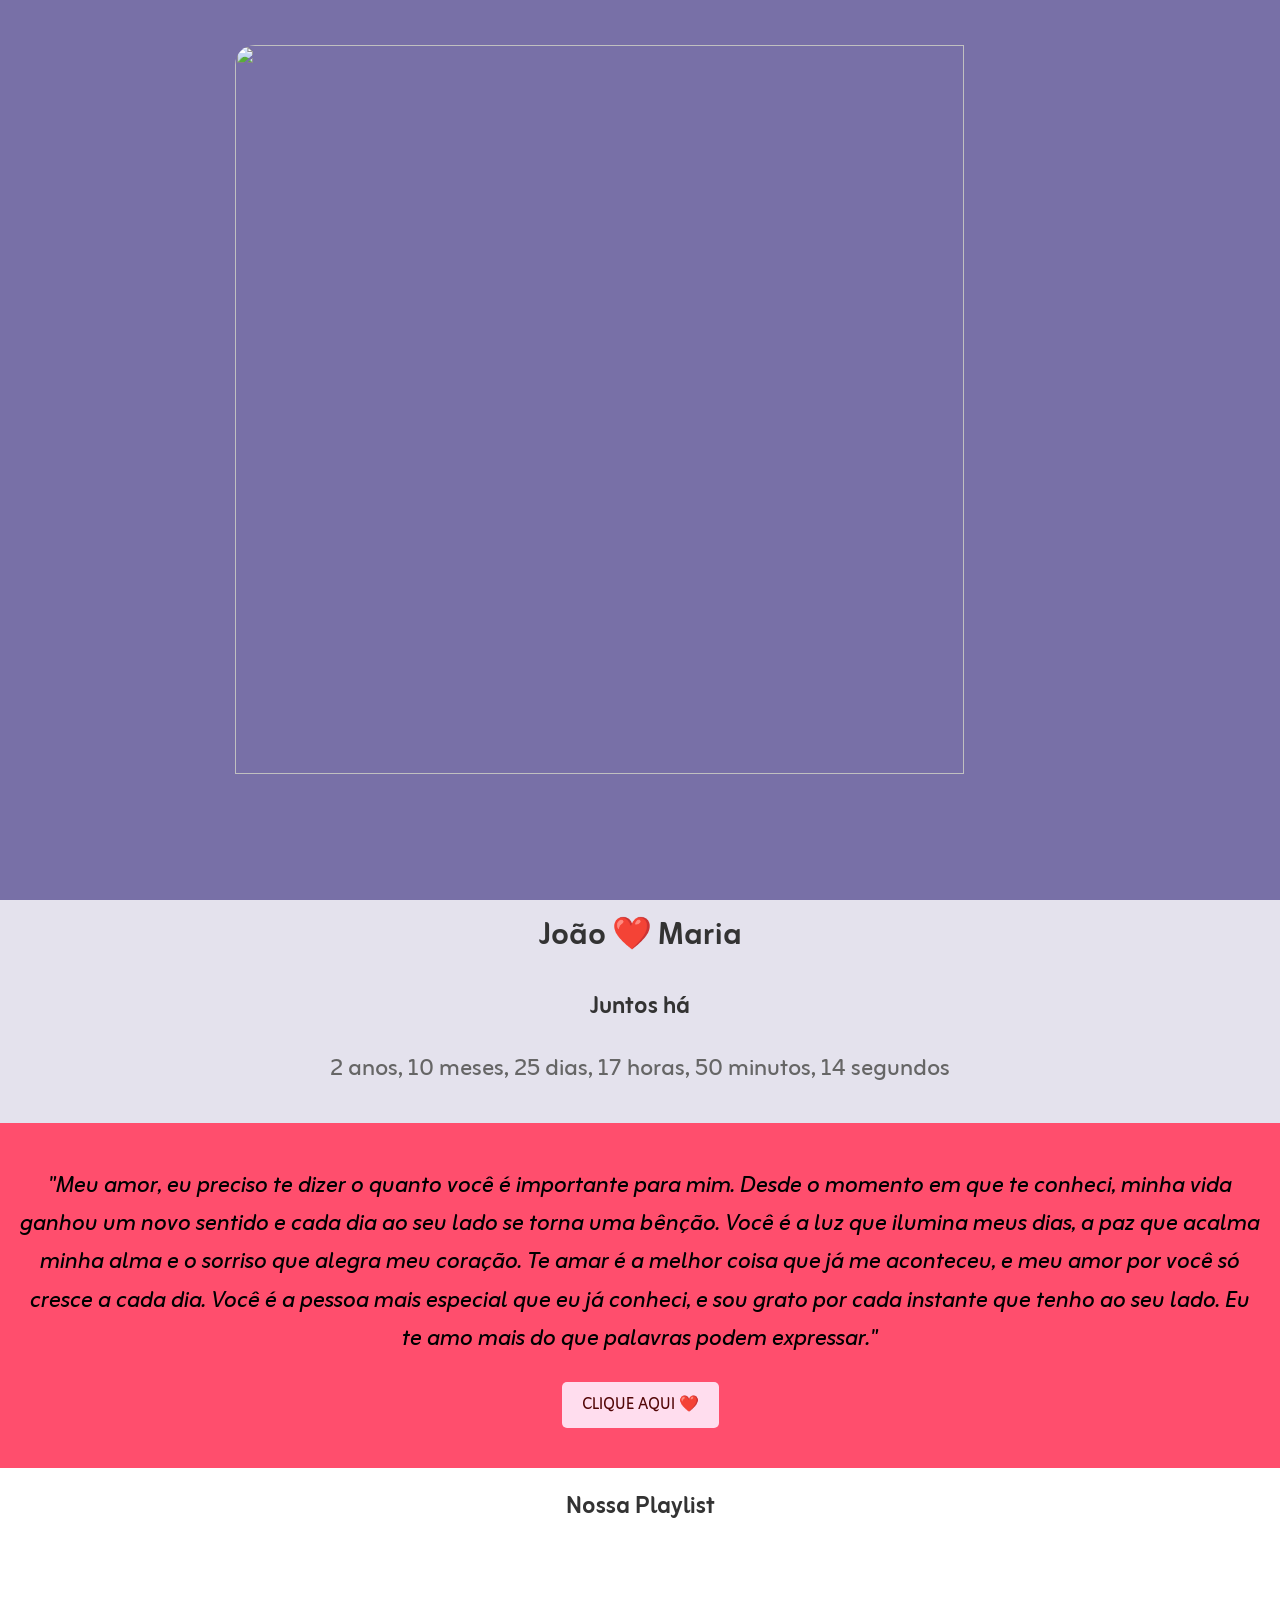
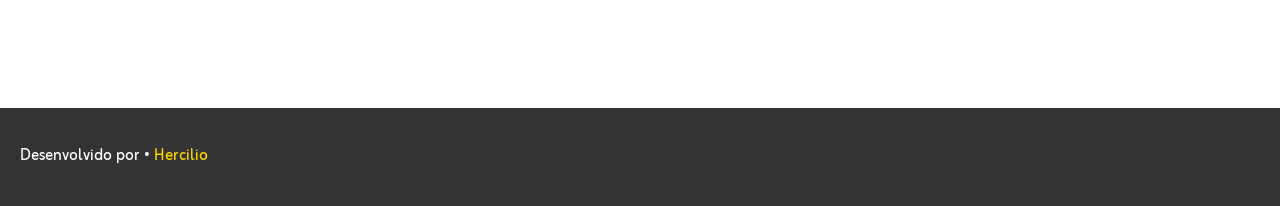
==== commit ce2908ea: "correção no favicon" ====
--- a/index.html
+++ b/index.html
@@ -4,7 +4,7 @@
     <meta charset="UTF-8">
     <meta name="viewport" content="width=device-width, initial-scale=1.0">
     <title> </title>
-    
+    <link rel="icon" href="data:image/svg+xml,<svg xmlns=%22http://www.w3.org/2000/svg%22 viewBox=%220 0 100 100%22><text y=%22.9em%22 font-size=%2290%22>❤️</text></svg>">
     <link rel="preconnect" href="https://fonts.googleapis.com">
     <link rel="preconnect" href="https://fonts.gstatic.com" crossorigin>
     <link href="https://fonts.googleapis.com/css2?family=Zain:wght@200;300;400;700;800;900&display=swap" rel="stylesheet">
@@ -30,7 +30,6 @@
             <div id="spotify"></div>
         </div>
     </div>
-    
     <script src="data.js"></script>
     <script src="script.js"> </script>
 </body>
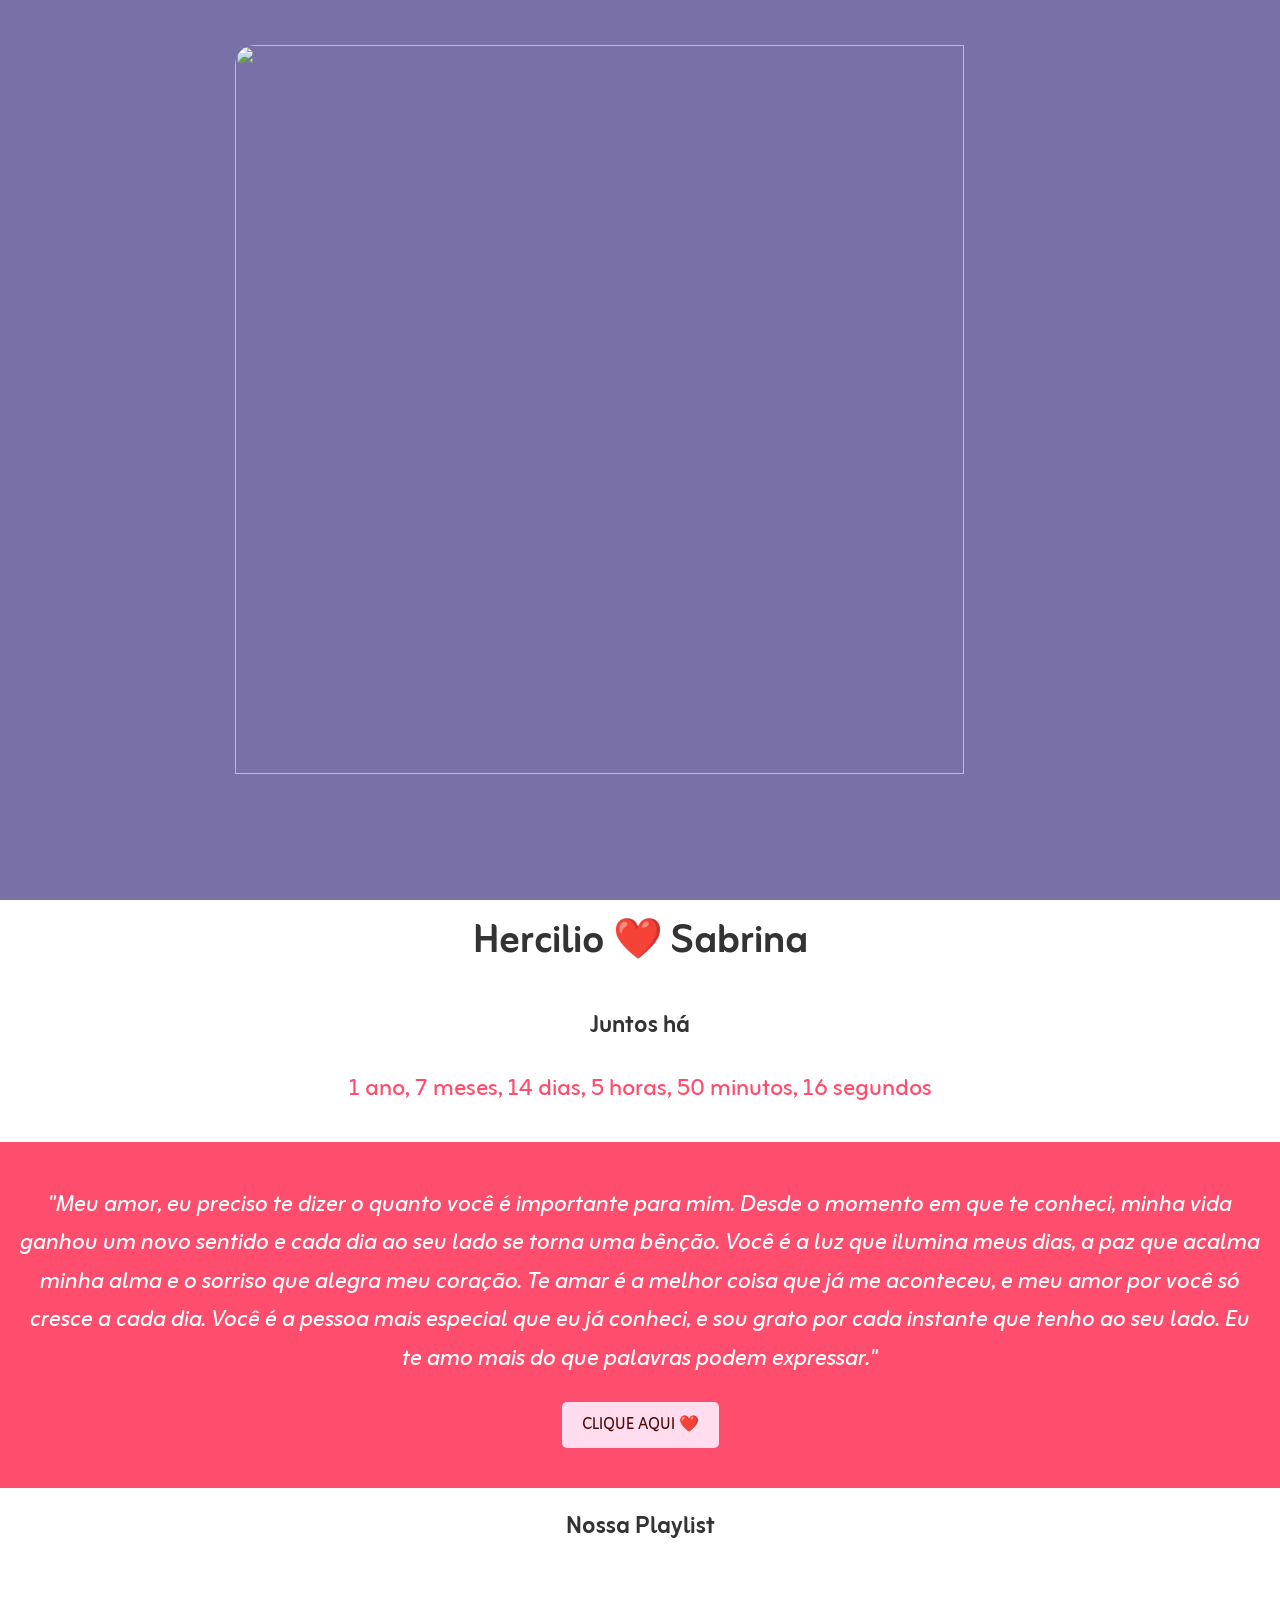
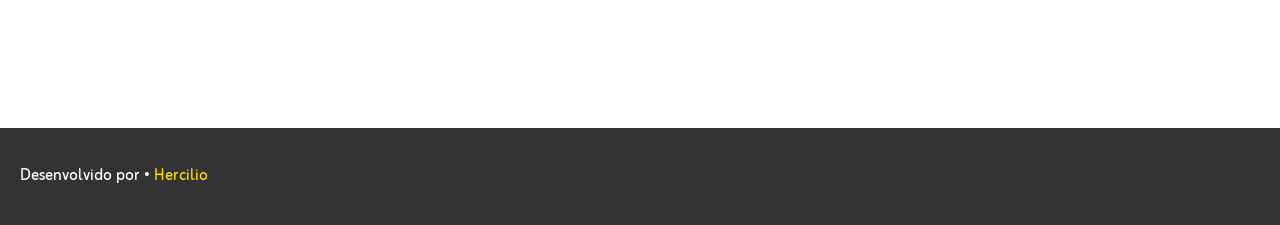
==== commit 4532b118: "variaveis de cores" ====
--- a/index.html
+++ b/index.html
@@ -9,6 +9,7 @@
     <link rel="preconnect" href="https://fonts.gstatic.com" crossorigin>
     <link href="https://fonts.googleapis.com/css2?family=Zain:wght@200;300;400;700;800;900&display=swap" rel="stylesheet">
     <link rel="stylesheet" href="https://cdnjs.cloudflare.com/ajax/libs/font-awesome/6.6.0/css/all.min.css" integrity="sha512-Kc323vGBEqzTmouAECnVceyQqyqdsSiqLQISBL29aUW4U/M7pSPA/gEUZQqv1cwx4OnYxTxve5UMg5GT6L4JJg==" crossorigin="anonymous" referrerpolicy="no-referrer" />
+    <link rel="stylesheet" href="cores.css">
     <link rel="stylesheet" href="style.css">
 </head>
 <body>
@@ -16,7 +17,7 @@
         <div class="card">
             <div class="slider" id="sliderContainer"></div>
             <div class="tempo-namoro">
-                <div id="nomesContainer"></div>
+                <div class="nomes" id="nomesContainer"></div>
                 <h2 style="font-size: 1.5em;">Juntos há</h2>
                 <p style="font-size: 1.5em;" id="tempo"></p>
             </div>
--- a/cores.css
+++ b/cores.css
@@ -0,0 +1,8 @@
+:root {
+    --cor-fundo-frase: #ff4e6d;
+    --cor-texto-frase: #ffffff;
+    --cor-fundo-imagens: #7870a7;
+    --cor-fundo-tempo: #ffffff;
+    --cor-texto-nomes: #333;
+    --cor-texto-tempojuntos: #ff4e6d;
+  }
--- a/style.css
+++ b/style.css
@@ -1,163 +1 @@
-body {
-    font-family: 'Zain', sans-serif;
-    line-height: 1.6;
-    margin: 0;
-    padding: 0;
-    background-color: #f4f4f4;
-}
-.container {
-    max-width: 100%;
-    margin: 0 auto;
-    background-color: #fff;
-    box-shadow: 0 0 10px rgba(0,0,0,0.1);
-}
-.card {
-    background-color: #7870a7;
-    overflow: hidden;
-}
-.slider {
-    position: relative;
-    width: 100vh;
-    height: 100vh;
-    overflow: hidden;
-    display: flex;
-    justify-content: center;
-    align-items: center;
-    margin: 0 auto; 
-    max-width: 100%; 
-}
-.slide {
-    width: 90%;
-    height: 90%;
-    object-fit: cover;
-    object-position: center;
-    position: absolute;
-    opacity: 0;
-    transition: opacity 0.5s ease-in-out;
-    border-radius: 20px;
-}
-.slide.active {
-    opacity: 1;
-}
-.tempo-namoro {
-    padding: 10px;
-    text-align: center;
-    background-color: rgba(255, 255, 255, 0.8);
-    margin-bottom: 0; 
-}
-h2 {
-    margin-top: 0;
-    color: #333;
-}
-#tempo {
-    font-size: 1.6em;
-    color: #666;
-}
-.frase-amor {
-    padding: 20px;
-    text-align: center;
-    background-color: #ff4e6d;
-    margin-top: 0; 
-}
-.frase-amor p {
-    font-size: 1.5em;
-    font-style: italic;
-}
-.coracao {
-    position: fixed;
-    font-size: 20px;
-    color: red;
-    opacity: 0;
-    z-index: 9999;
-    animation: subir 3s linear;
-}
-@keyframes subir {
-    0% {
-        transform: translateY(100vh) scale(0);
-        opacity: 0;
-    }
-    50% {
-        opacity: 1;
-    }
-    100% {
-        transform: translateY(-100vh) scale(1);
-        opacity: 0;
-    }
-}
-#verCoracoes {
-    display: block;
-    margin: 20px auto;
-    padding: 10px 20px;
-    font-size: 1em;
-    background-color: #ffddee;
-    color: rgb(82, 6, 6);
-    border: none;
-    border-radius: 5px;
-    cursor: pointer;
-    font-family: 'Zain', sans-serif;
-}
-#verCoracoes:hover {
-    color: #f03456;
-    background-color: #792050;
-}
-@media (min-width: 768px) {
-    #tempo br {
-        display: none;
-    }
-}
-footer {
-    background-color: #333;
-    color: #fff;
-    padding: 20px;
-    display: flex;
-    justify-content: space-between;
-    align-items: center;
-    flex-wrap: wrap;
-}
-.footer-left, .footer-right {
-    flex: 1;
-    min-width: 250px;
-}
-.footer-left {
-    text-align: left;
-}
-.footer-left a {
-    color: #ffd700;
-    text-decoration: none;
-}
-.footer-left a:hover {
-    color: #a97d05;
-}
-.social-icons {
-    margin-top: 10px;
-}
-.social-icons a {
-    color: #ffd700;
-    margin-right: 10px;
-    text-decoration: none;
-    font-size: 1.2em;
-    transition: color 0.3s ease;
-}
-.social-icons a:hover {
-    color: #a97d05;
-}
-.footer-right {
-    text-align: right;
-}
-.footer-right a {
-    color: #ffd700;
-    text-decoration: none;
-    transition: color 0.3s ease;
-}
-.footer-right a:hover {
-    color: #a97d05;
-}
-@media (max-width: 768px) {
-    .footer-left, .footer-right {
-        text-align: center;
-        flex: 1 0 100%;
-    }
-    .footer-right {
-        margin-top: 20px;
-    }
-}+@import url(cores.css);.card,.slider{overflow:hidden}.container,.slider{margin:0 auto;max-width:100%}#verCoracoes,body{font-family:Zain,sans-serif}.footer-right a,.social-icons a{transition:color .3s}body{line-height:1.6;margin:0;padding:0;background-color:#f4f4f4}.container{background-color:#fff;box-shadow:0 0 10px rgba(0,0,0,.1)}.card{background-color:var(--cor-fundo-imagens)}.slider{position:relative;width:100vh;height:100vh;display:flex;justify-content:center;align-items:center}.slide{width:90%;height:90%;object-fit:cover;object-position:center;position:absolute;opacity:0;transition:opacity .5s ease-in-out;border-radius:20px}.slide.active{opacity:1}.tempo-namoro{padding:10px;text-align:center;background-color:var(--cor-fundo-tempo);margin-bottom:0}h2{margin-top:0;color:var(--cor-texto-nomes)}#tempo{font-size:1.6em;color:var(--cor-texto-tempojuntos)}.frase-amor{padding:20px;text-align:center;background-color:var(--cor-fundo-frase);margin-top:0}.frase-amor p{font-size:1.5em;font-style:italic;color:var(--cor-texto-frase)}.footer-left a,.footer-right a,.social-icons a{color:gold;text-decoration:none}.nomes h2{font-size:2.5em}.coracao{position:fixed;font-size:20px;color:red;opacity:0;z-index:9999;animation:3s linear subir}@keyframes subir{0%{transform:translateY(100vh) scale(0);opacity:0}50%{opacity:1}100%{transform:translateY(-100vh) scale(1);opacity:0}}#verCoracoes{display:block;margin:20px auto;padding:10px 20px;font-size:1em;background-color:#fde;color:#520606;border:none;border-radius:5px;cursor:pointer}#verCoracoes:hover{color:#f03456;background-color:#792050}@media (min-width:768px){#tempo br{display:none}}footer{background-color:#333;color:#fff;padding:20px;display:flex;justify-content:space-between;align-items:center;flex-wrap:wrap}.footer-left,.footer-right{flex:1;min-width:250px}.footer-left{text-align:left}.footer-left a:hover,.footer-right a:hover,.social-icons a:hover{color:#a97d05}.social-icons{margin-top:10px}.social-icons a{margin-right:10px;font-size:1.2em}.footer-right{text-align:right}@media (max-width:768px){.footer-left,.footer-right{text-align:center;flex:1 0 100%}.footer-right{margin-top:20px}}
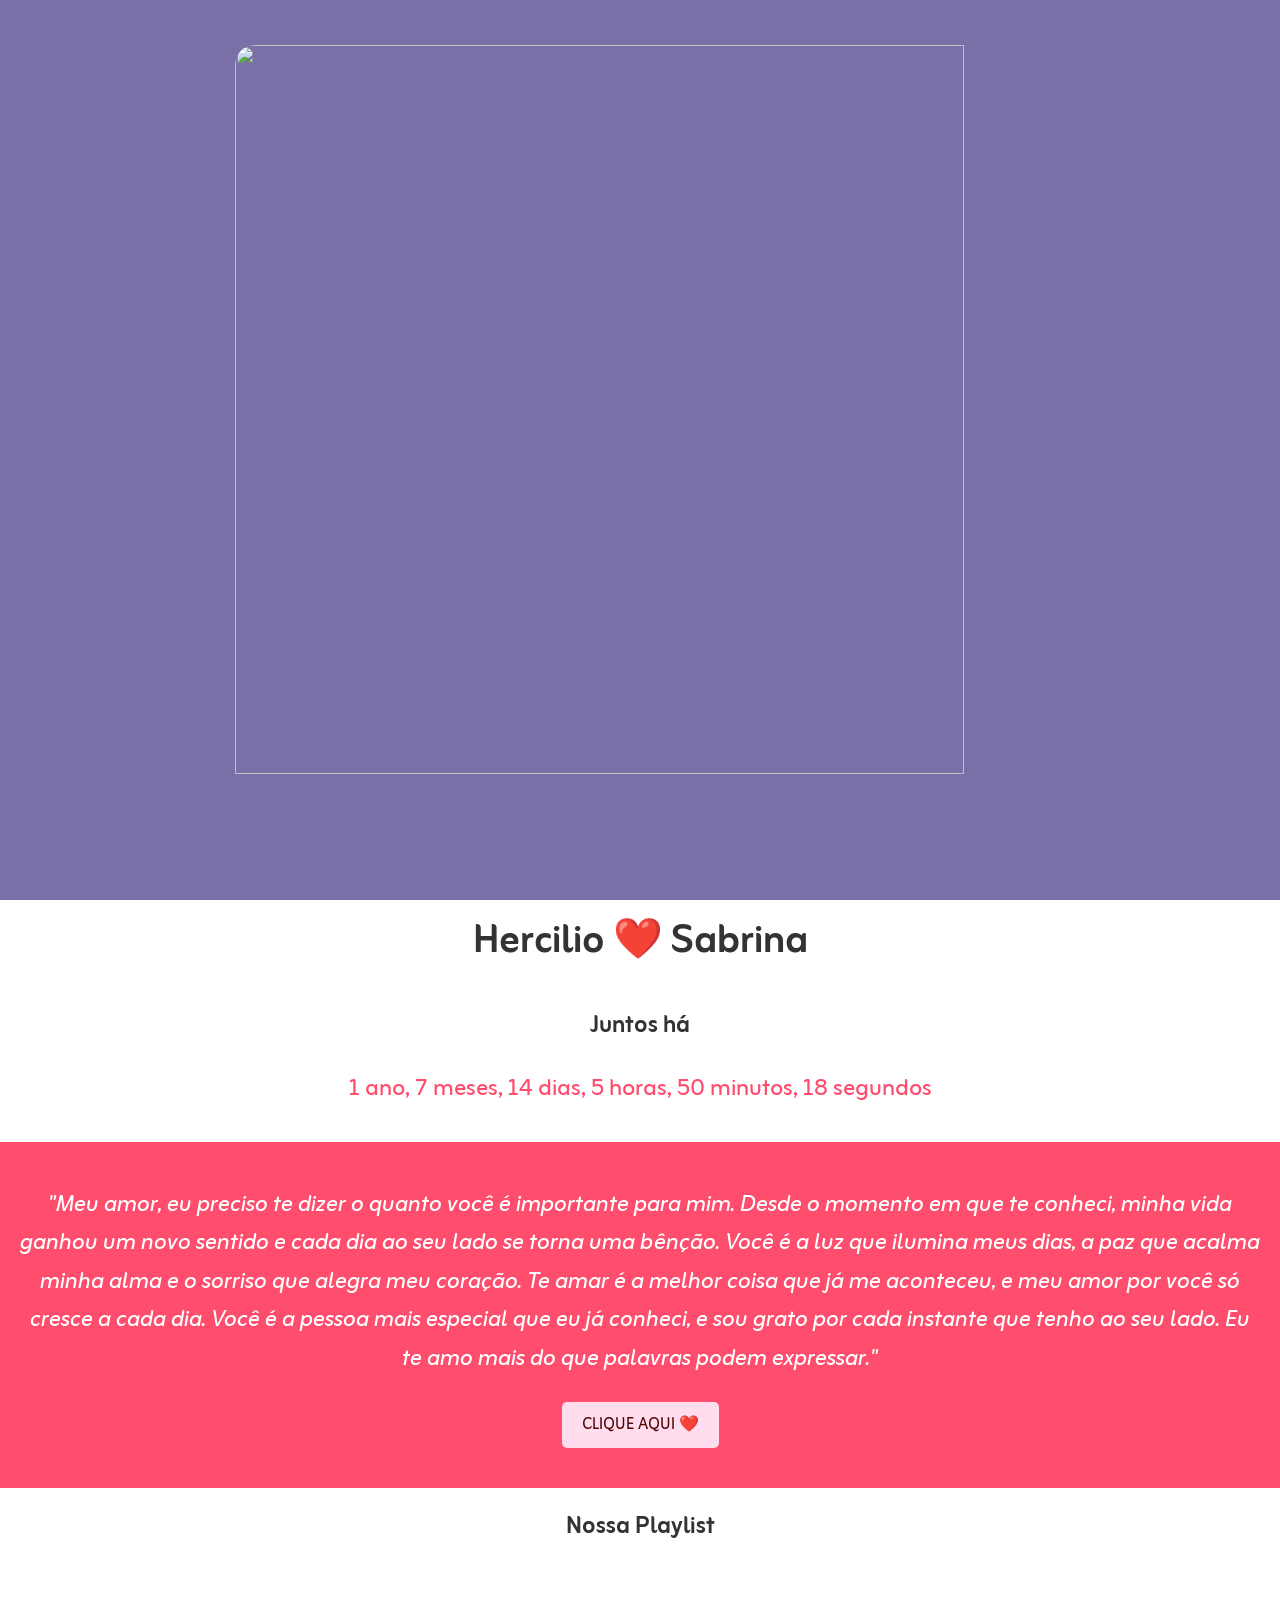
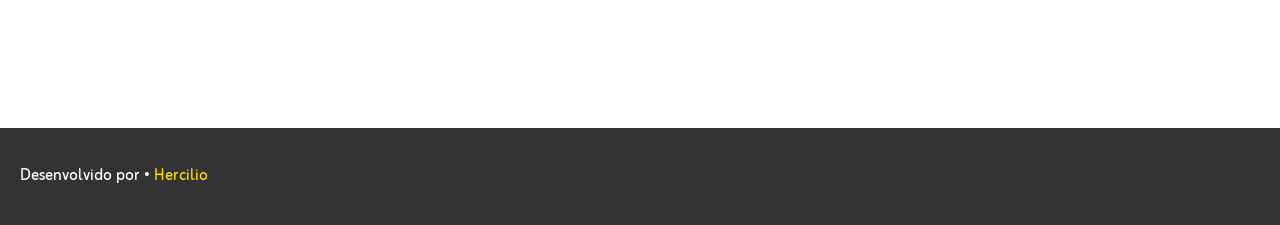
==== commit 1f7ac924: "correção no css minificado e index" ====
--- a/index.html
+++ b/index.html
@@ -31,7 +31,6 @@
             <div id="spotify"></div>
         </div>
     </div>
-    <script src="data.js"></script>
     <script src="script.js"> </script>
 </body>
 </html>
